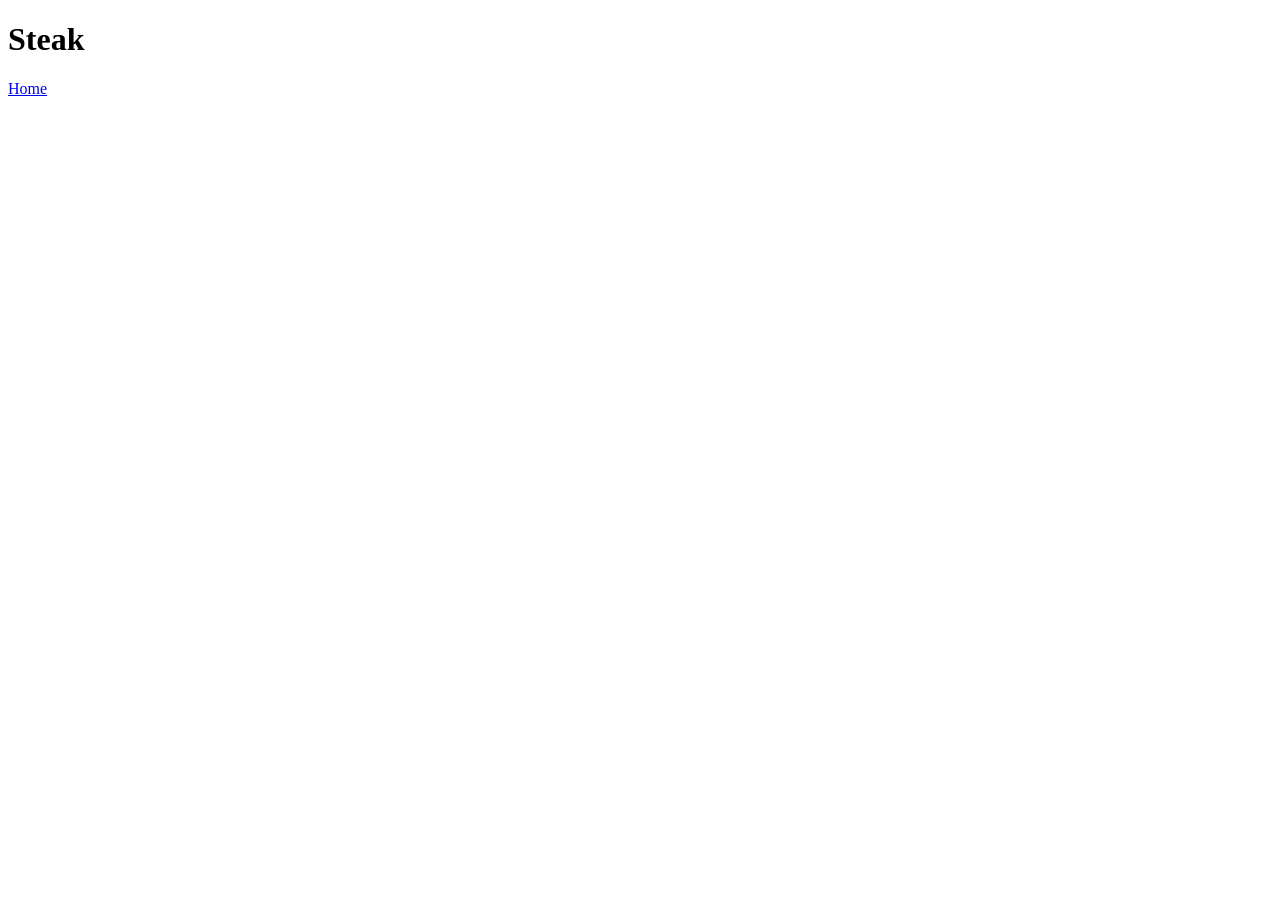
==== recipes/steak.html @ 65298094 "I created the main HTML file / included the usual boilerplate." ====
<!DOCTYPE html>
<html lang="en">
<head>
    <meta charset="UTF-8">
    <meta name="viewport" content="width=device-width, initial-scale=1.0">
    <title>Steak</title>
</head>
<body>
    
    <h1>Steak</h1>
    <a href="../index.html">Home</a>
    
</body>
</html>
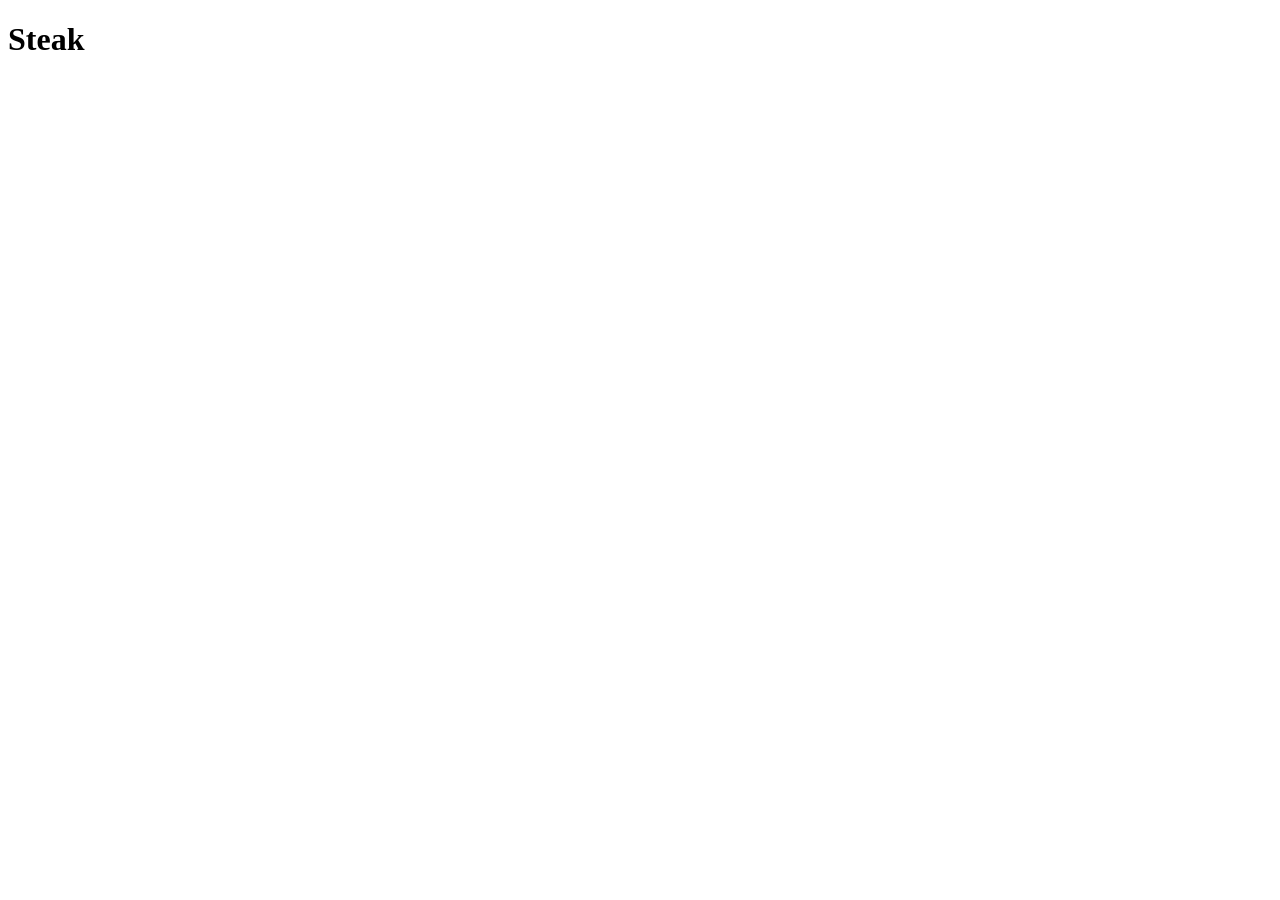
==== commit 53417253: "created a new folder for recipes where I added an HTML subpage named after the recipe." ====
--- a/recipes/steak.html
+++ b/recipes/steak.html
@@ -6,9 +6,6 @@
     <title>Steak</title>
 </head>
 <body>
-    
     <h1>Steak</h1>
-    <a href="../index.html">Home</a>
-    
 </body>
 </html>
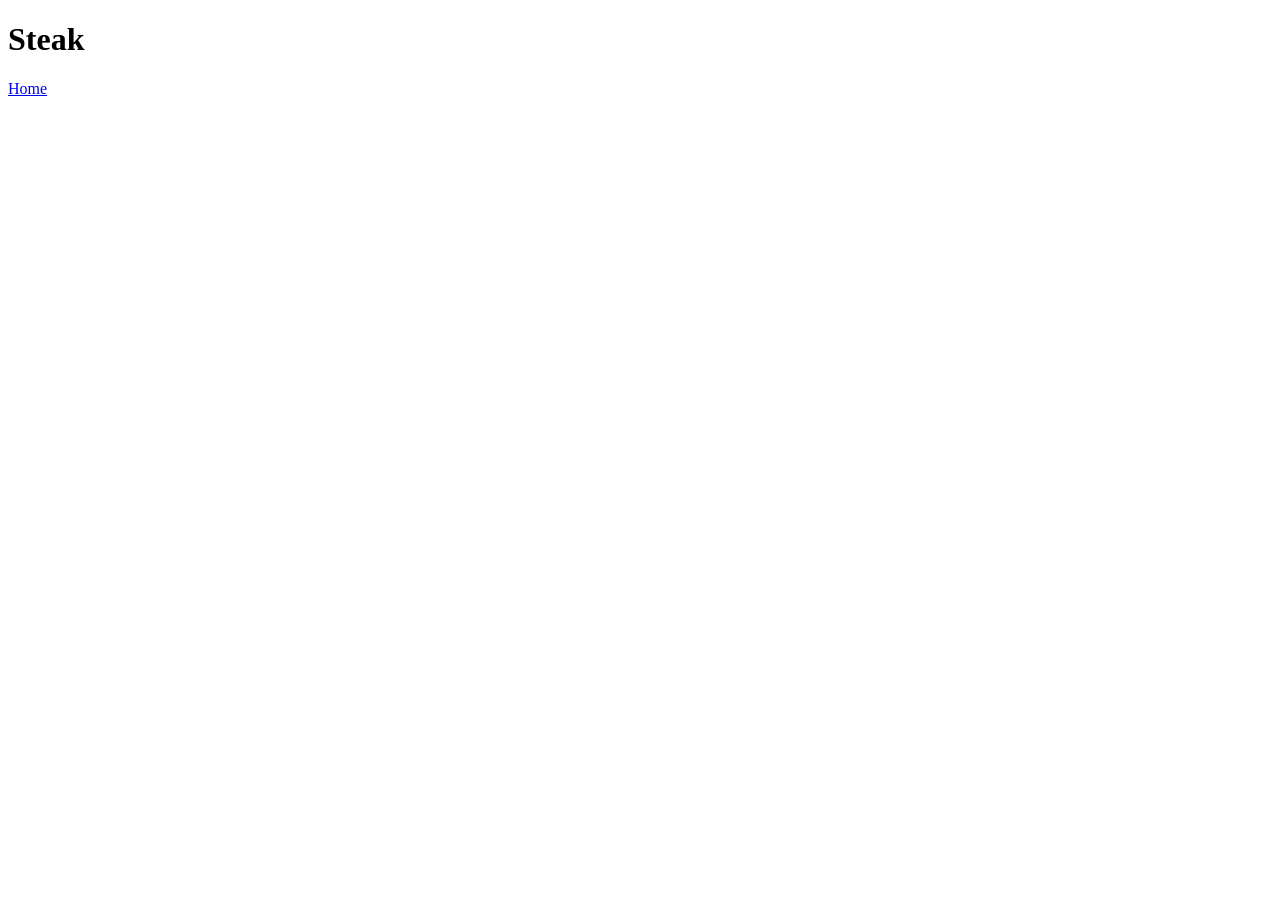
==== commit fa0d916b: "Add recipe subpage and link it to main page; update README" ====
--- a/recipes/steak.html
+++ b/recipes/steak.html
@@ -7,5 +7,7 @@
 </head>
 <body>
     <h1>Steak</h1>
+
+    <p><a href="../index.html">Home</a></p>
 </body>
 </html>
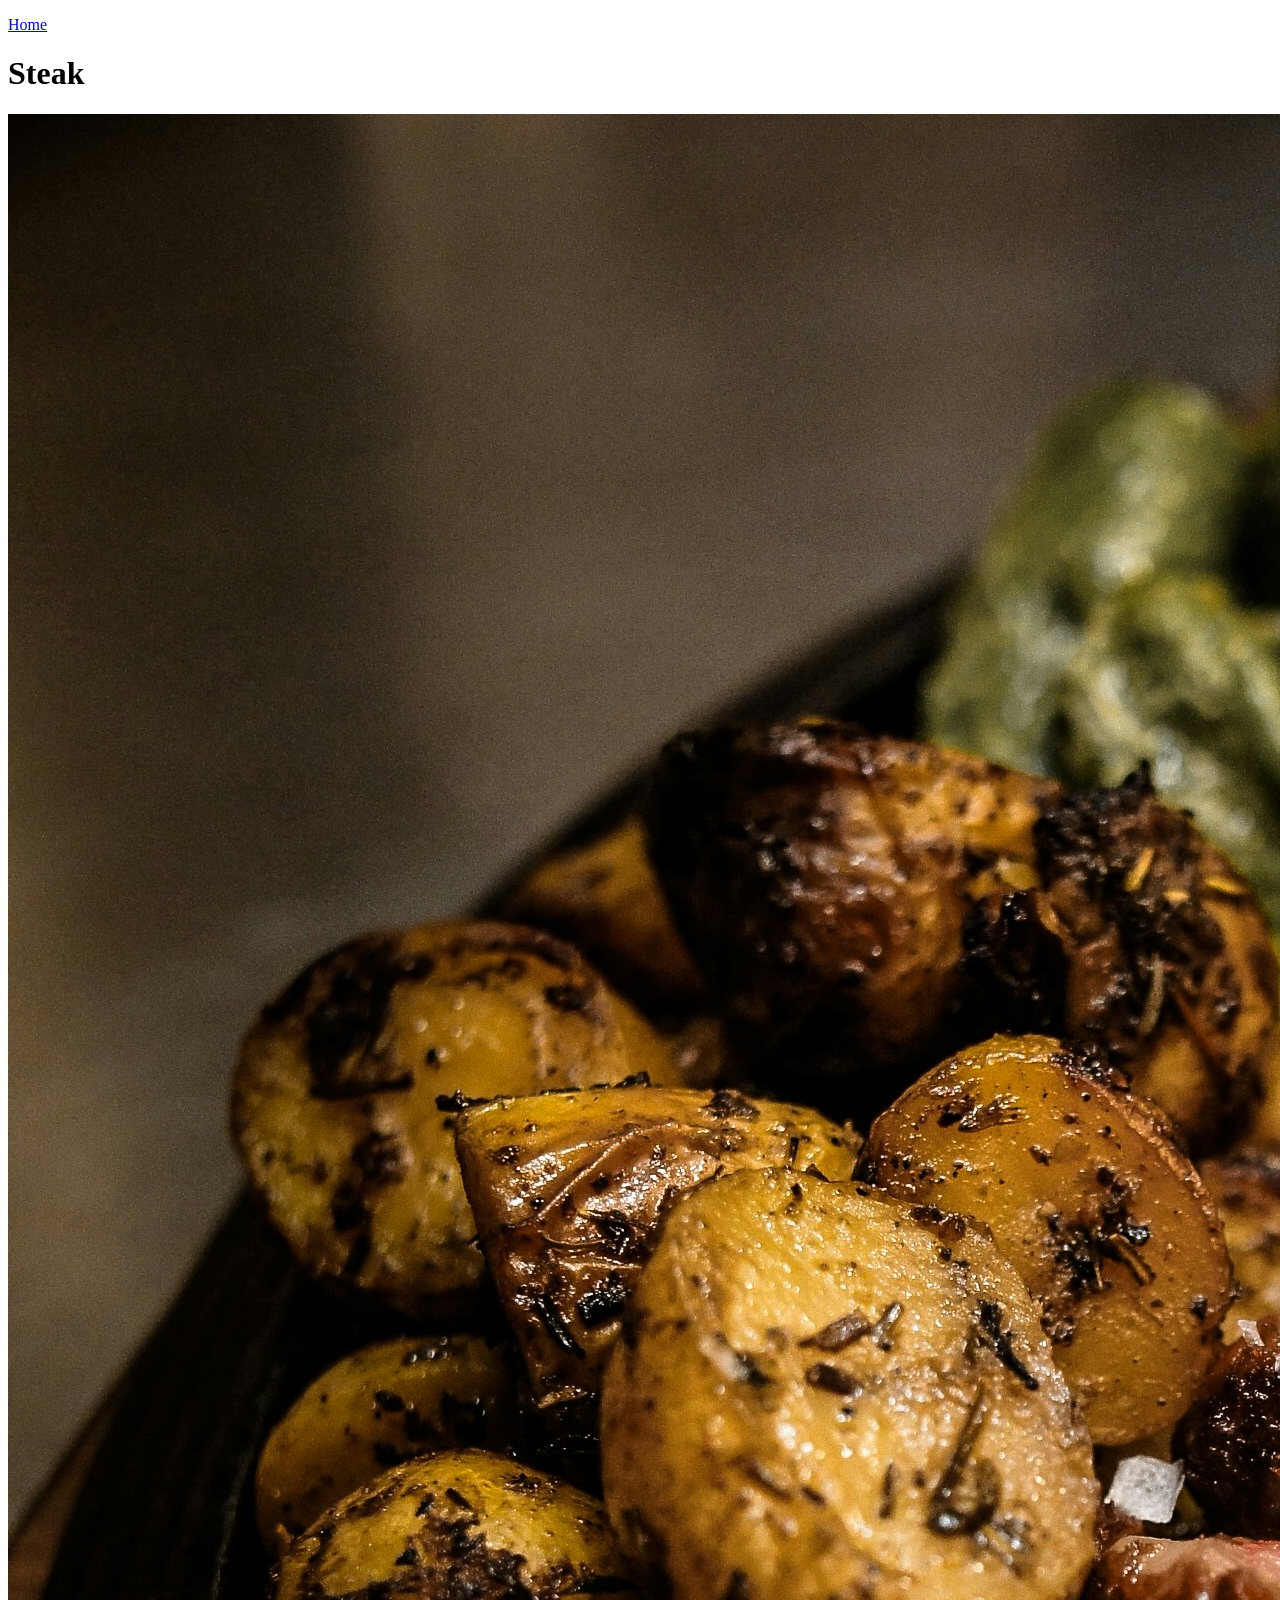
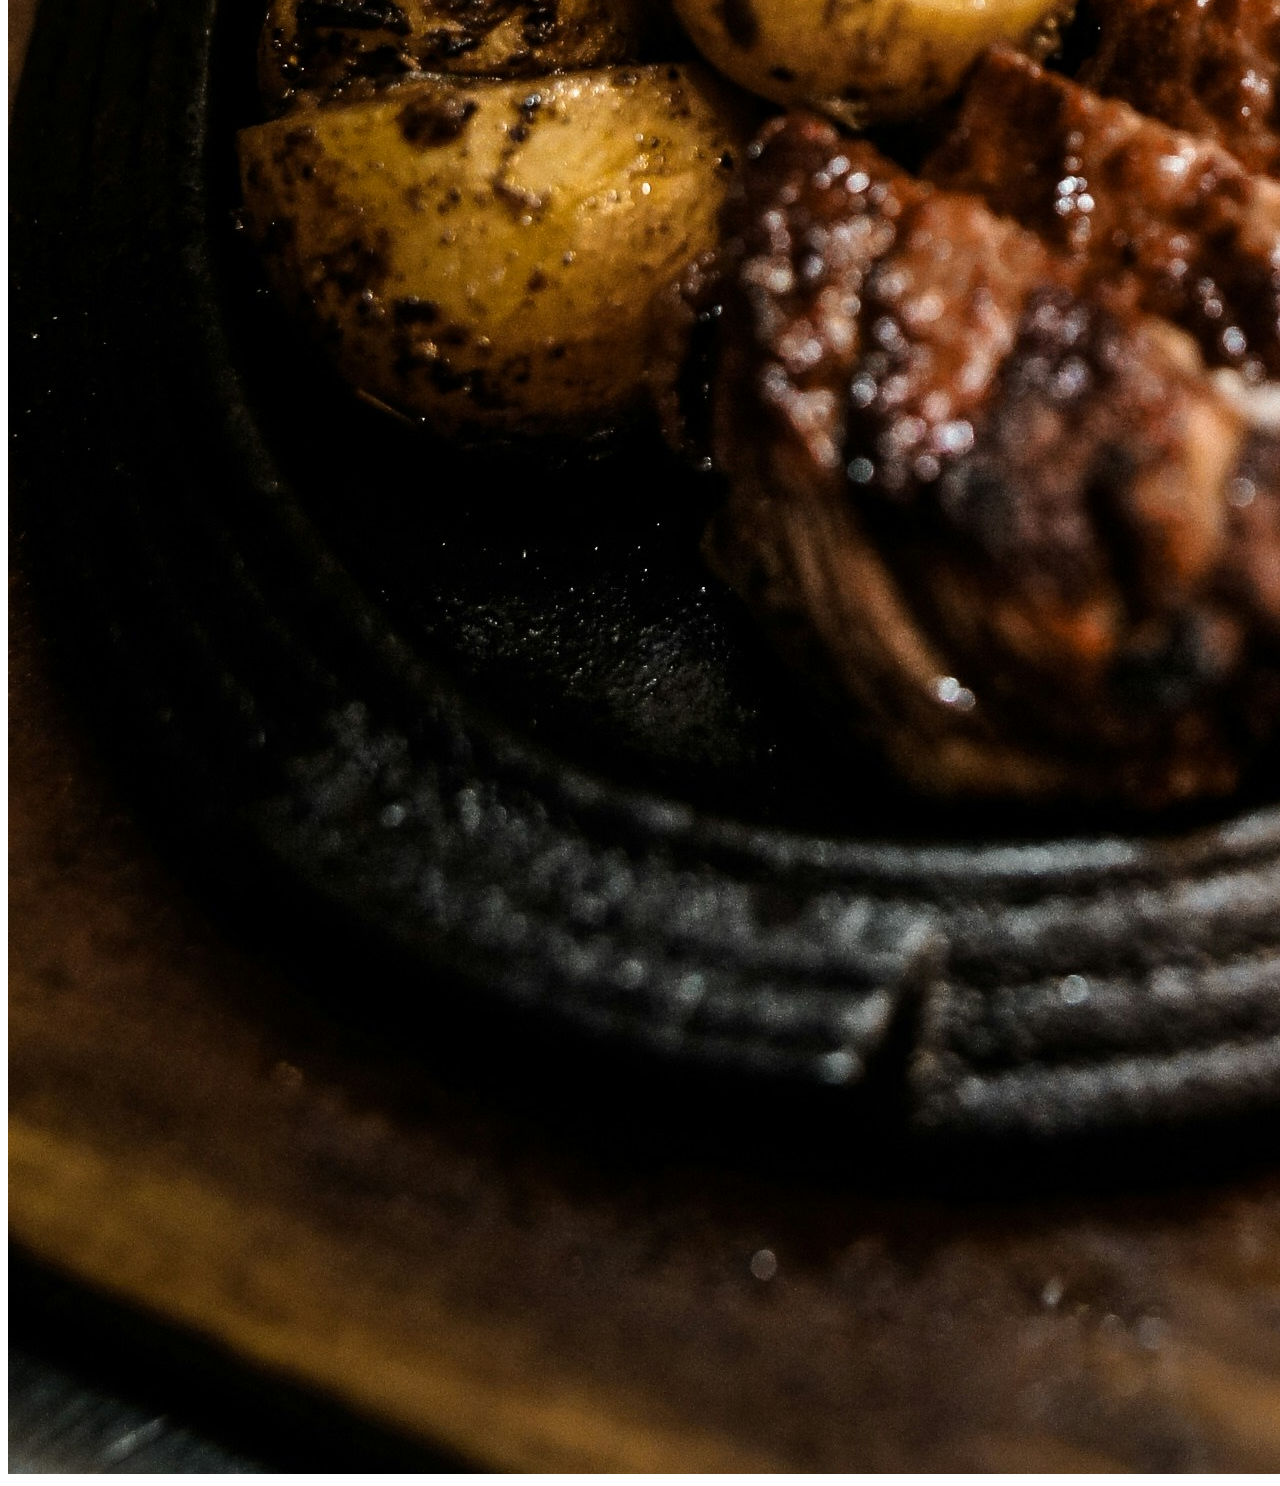
==== commit 6b3e1f46: "Add steak image and include it on steak.html" ====
--- a/recipes/steak.html
+++ b/recipes/steak.html
@@ -6,8 +6,14 @@
     <title>Steak</title>
 </head>
 <body>
+    <p><a href="../index.html">Home</a></p>
+    
     <h1>Steak</h1>
 
-    <p><a href="../index.html">Home</a></p>
+    <img
+    src="./steak-img.jpg"
+    alt="Sliced grilled steak with roasted potatoes and green peppers on a hot plate"
+    >
+    
 </body>
 </html>
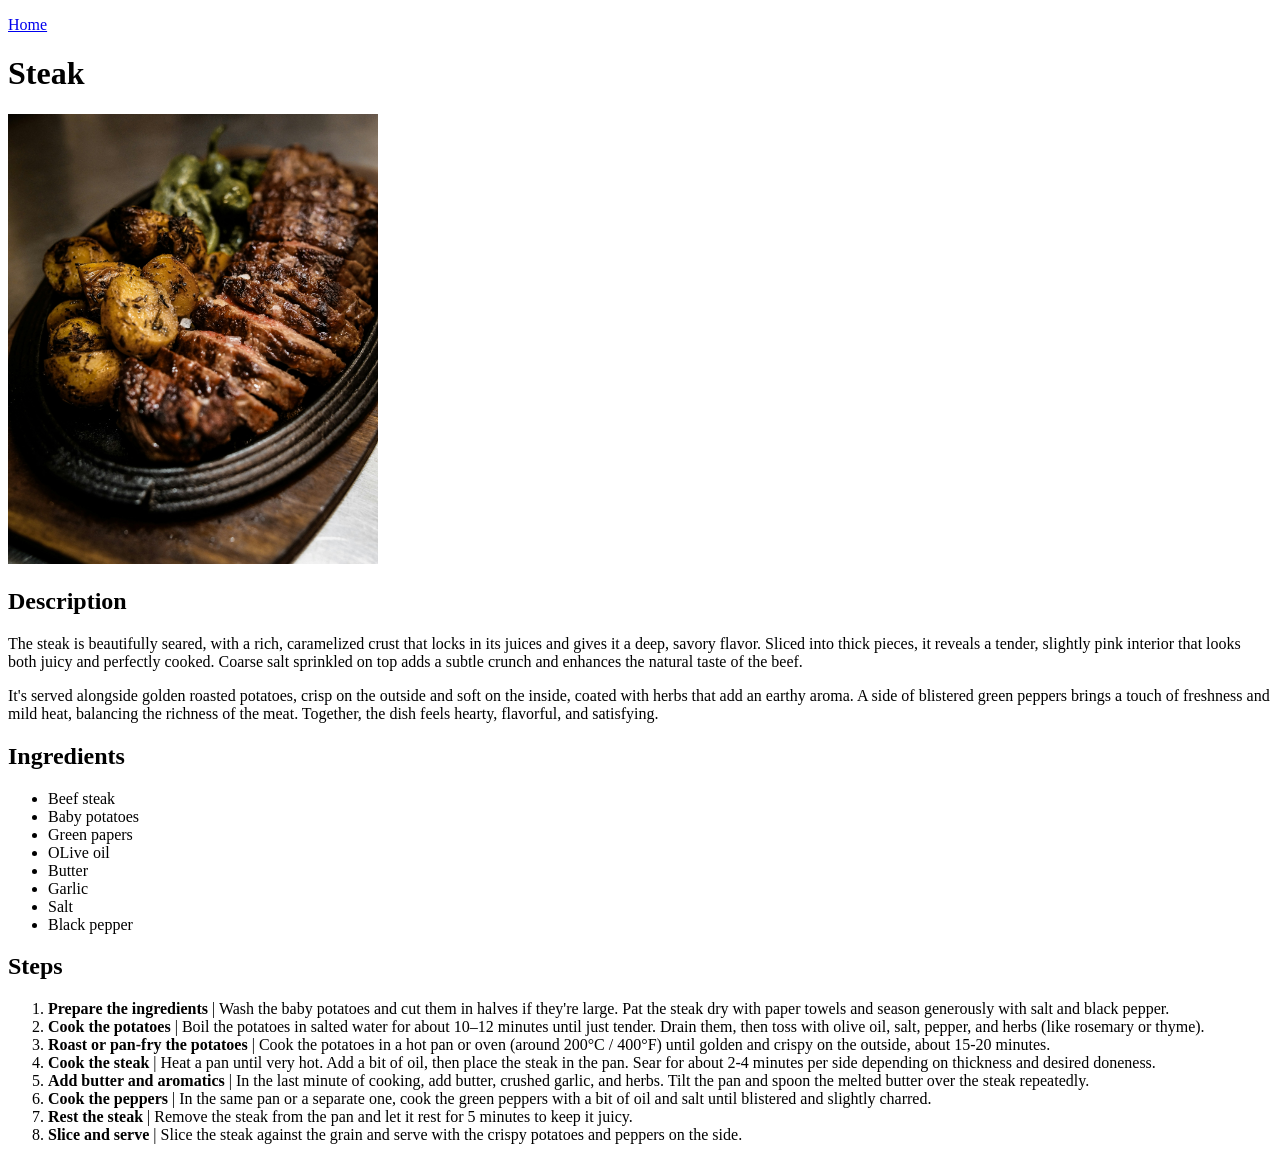
==== commit 8dff758c: "Add steak recipe page structure with image, description, ingredients, and steps"" ====
--- a/recipes/steak.html
+++ b/recipes/steak.html
@@ -13,7 +13,44 @@
     <img
     src="./steak-img.jpg"
     alt="Sliced grilled steak with roasted potatoes and green peppers on a hot plate"
+    height="450"
+    width="370"
     >
+
+     <h2>Description</h2>
+        <p>The steak is beautifully seared, with a rich, caramelized crust that locks in its juices and gives it a deep, savory flavor. Sliced into thick pieces, it reveals a tender, slightly pink interior that looks both juicy and perfectly cooked. Coarse salt sprinkled on top adds a subtle crunch and enhances the natural taste of the beef.</p>
+        <p>It's served alongside golden roasted potatoes, crisp on the outside and soft on the inside, coated with herbs that add an earthy aroma. A side of blistered green peppers brings a touch of freshness and mild heat, balancing the richness of the meat. Together, the dish feels hearty, flavorful, and satisfying.</p>
+
+    <h2>Ingredients</h2>
+        <ul>
+            <li>Beef steak</li>
+            <li>Baby potatoes</li>
+            <li>Green papers</li>
+            <li>OLive oil</li>
+            <li>Butter</li>
+            <li>Garlic</li>
+            <li>Salt</li>
+            <li>Black pepper</li>
+        </ul>
     
+    <h2>Steps</h2>
+        <ol>
+            <li> <strong>Prepare the ingredients</strong>
+                 | Wash the baby potatoes and cut them in halves if they're large. Pat the steak dry with paper towels and season generously with salt and black pepper.</li>
+            <li> <strong>Cook the potatoes</strong>
+                 | Boil the potatoes in salted water for about 10–12 minutes until just tender. Drain them, then toss with olive oil, salt, pepper, and herbs (like rosemary or thyme).</li>
+            <li> <strong>Roast or pan-fry the potatoes</strong>
+                 | Cook the potatoes in a hot pan or oven (around 200°C / 400°F) until golden and crispy on the outside, about 15-20 minutes.</li>
+            <li> <strong>Cook the steak</strong>
+                 | Heat a pan until very hot. Add a bit of oil, then place the steak in the pan. Sear for about 2-4 minutes per side depending on thickness and desired doneness.</li>
+            <li> <strong>Add butter and aromatics</strong>
+                 | In the last minute of cooking, add butter, crushed garlic, and herbs. Tilt the pan and spoon the melted butter over the steak repeatedly.</li>
+            <li> <strong>Cook the peppers</strong>
+                 | In the same pan or a separate one, cook the green peppers with a bit of oil and salt until blistered and slightly charred.</li>
+            <li> <strong>Rest the steak</strong>
+                 | Remove the steak from the pan and let it rest for 5 minutes to keep it juicy.</li>
+            <li> <strong>Slice and serve</strong>
+                 | Slice the steak against the grain and serve with the crispy potatoes and peppers on the side.</li>
+        </ol>
 </body>
 </html>
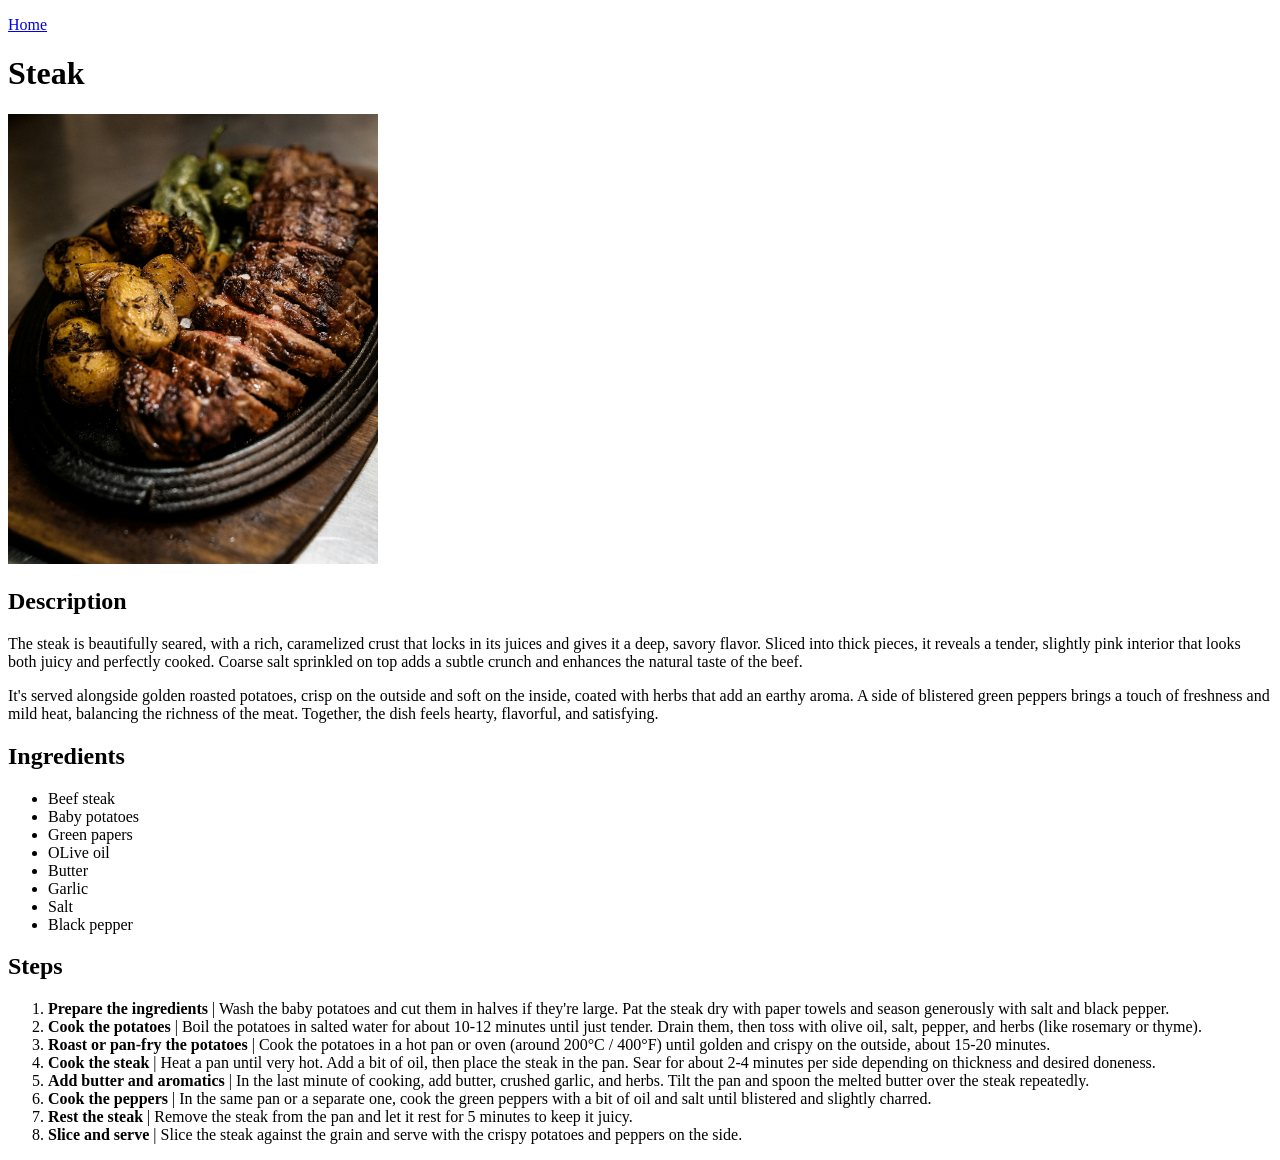
==== commit c626ef27: "Fixed a wrong character in coockins steps list" ====
--- a/recipes/steak.html
+++ b/recipes/steak.html
@@ -38,7 +38,7 @@
             <li> <strong>Prepare the ingredients</strong>
                  | Wash the baby potatoes and cut them in halves if they're large. Pat the steak dry with paper towels and season generously with salt and black pepper.</li>
             <li> <strong>Cook the potatoes</strong>
-                 | Boil the potatoes in salted water for about 10–12 minutes until just tender. Drain them, then toss with olive oil, salt, pepper, and herbs (like rosemary or thyme).</li>
+                 | Boil the potatoes in salted water for about 10-12 minutes until just tender. Drain them, then toss with olive oil, salt, pepper, and herbs (like rosemary or thyme).</li>
             <li> <strong>Roast or pan-fry the potatoes</strong>
                  | Cook the potatoes in a hot pan or oven (around 200°C / 400°F) until golden and crispy on the outside, about 15-20 minutes.</li>
             <li> <strong>Cook the steak</strong>
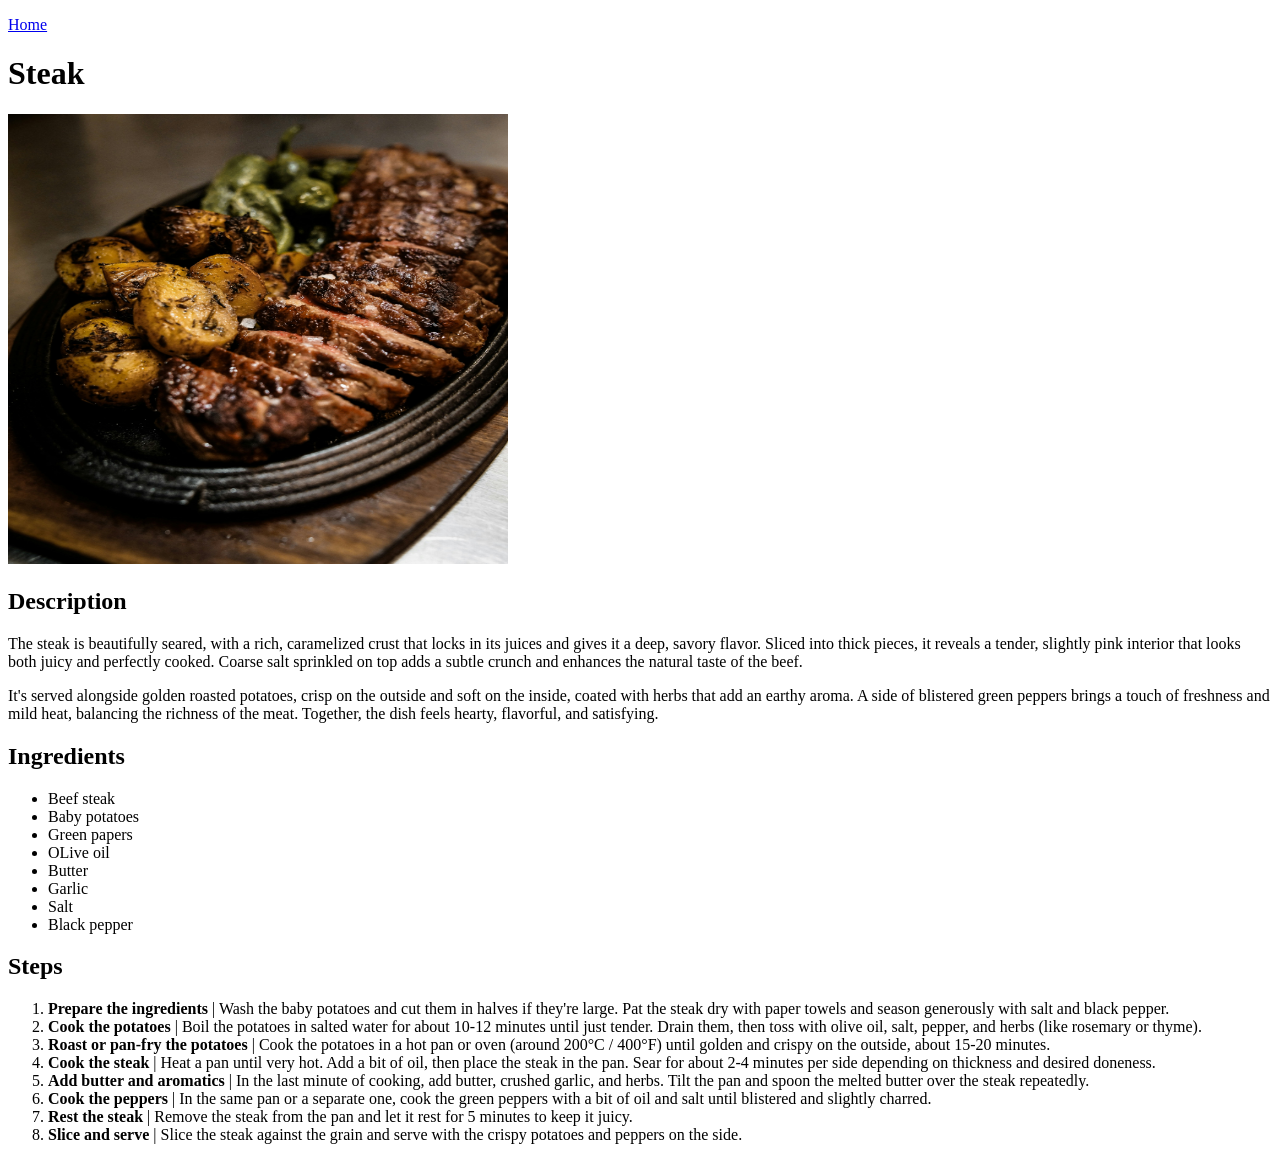
==== commit bd54d4d6: "resiezed the img on stake page" ====
--- a/recipes/steak.html
+++ b/recipes/steak.html
@@ -14,7 +14,7 @@
     src="./steak-img.jpg"
     alt="Sliced grilled steak with roasted potatoes and green peppers on a hot plate"
     height="450"
-    width="370"
+    width="500"
     >
 
      <h2>Description</h2>
